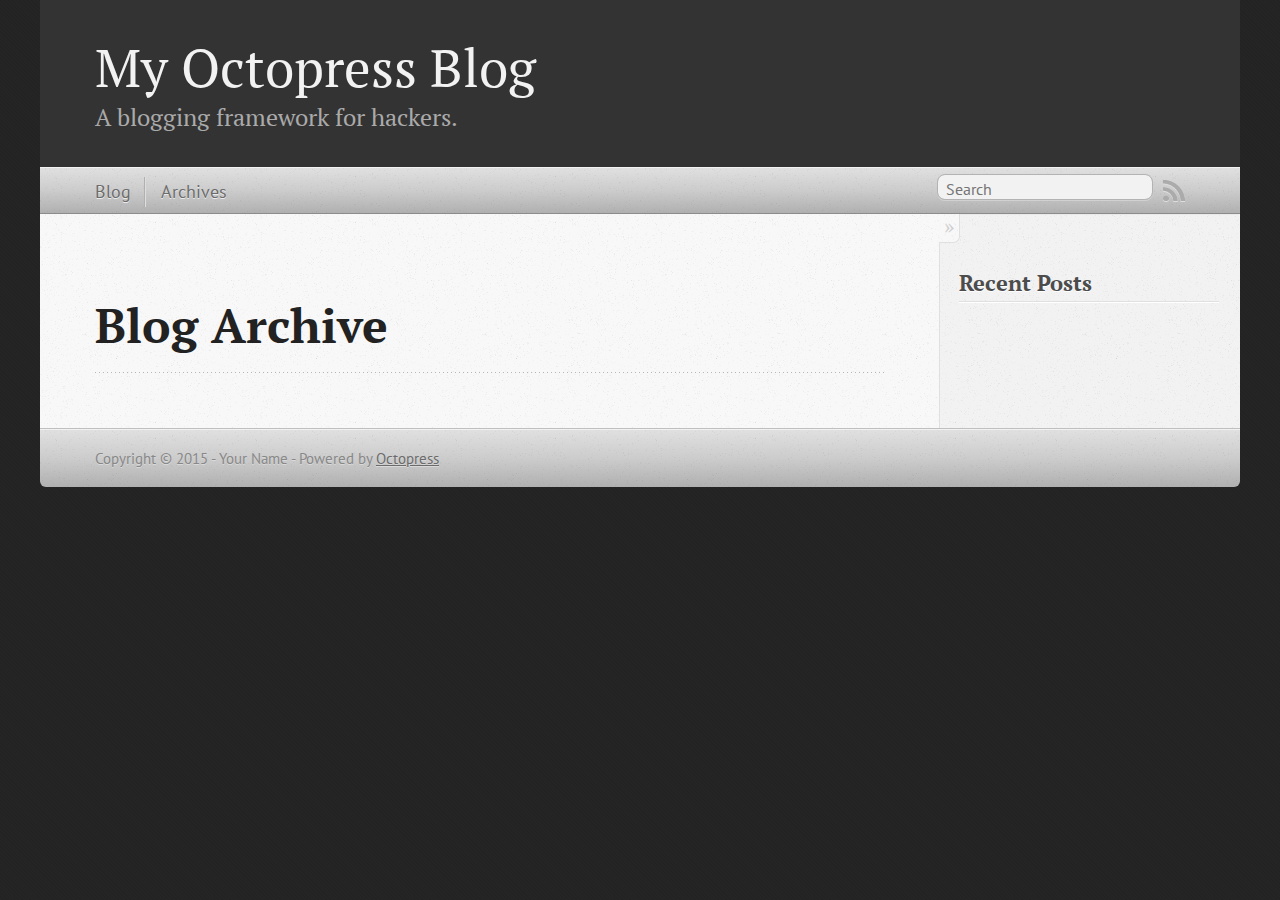
==== blog/archives/index.html @ 293bd6bf "Site updated at 2015-09-16 17:56:59 UTC" ====
<!DOCTYPE html>
<!--[if IEMobile 7 ]><html class="no-js iem7"><![endif]-->
<!--[if lt IE 9]><html class="no-js lte-ie8"><![endif]-->
<!--[if (gt IE 8)|(gt IEMobile 7)|!(IEMobile)|!(IE)]><!--><html class="no-js" lang="en"><!--<![endif]-->
<head>
  <meta charset="utf-8">
  <title>Blog Archive - My Octopress Blog</title>
  <meta name="author" content="Your Name">

  
  <meta name="description" content=" Blog Archive Recent Posts ">
  

  <!-- http://t.co/dKP3o1e -->
  <meta name="HandheldFriendly" content="True">
  <meta name="MobileOptimized" content="320">
  <meta name="viewport" content="width=device-width, initial-scale=1">

  
  <link rel="canonical" href="http://wrlqwe.github.io/blog/archives/">
  <link href="/favicon.png" rel="icon">
  <link href="/stylesheets/screen.css" media="screen, projection" rel="stylesheet" type="text/css">
  <link href="/atom.xml" rel="alternate" title="My Octopress Blog" type="application/atom+xml">
  <script src="/javascripts/modernizr-2.0.js"></script>
  <script src="//ajax.googleapis.com/ajax/libs/jquery/1.9.1/jquery.min.js"></script>
  <script>!window.jQuery && document.write(unescape('%3Cscript src="/javascripts/libs/jquery.min.js"%3E%3C/script%3E'))</script>
  <script src="/javascripts/octopress.js" type="text/javascript"></script>
  <!--Fonts from Google"s Web font directory at http://google.com/webfonts -->
<link href="//fonts.googleapis.com/css?family=PT+Serif:regular,italic,bold,bolditalic" rel="stylesheet" type="text/css">
<link href="//fonts.googleapis.com/css?family=PT+Sans:regular,italic,bold,bolditalic" rel="stylesheet" type="text/css">

  

</head>

<body   >
  <header role="banner"><hgroup>
  <h1><a href="/">My Octopress Blog</a></h1>
  
    <h2>A blogging framework for hackers.</h2>
  
</hgroup>

</header>
  <nav role="navigation"><ul class="subscription" data-subscription="rss">
  <li><a href="/atom.xml" rel="subscribe-rss" title="subscribe via RSS">RSS</a></li>
  
</ul>
  
<form action="https://www.google.com/search" method="get">
  <fieldset role="search">
    <input type="hidden" name="sitesearch" value="wrlqwe.github.io">
    <input class="search" type="text" name="q" results="0" placeholder="Search"/>
  </fieldset>
</form>
  
<ul class="main-navigation">
  <li><a href="/">Blog</a></li>
  <li><a href="/blog/archives">Archives</a></li>
</ul>

</nav>
  <div id="main">
    <div id="content">
      <div>
<article role="article">
  
  <header>
    <h1 class="entry-title">Blog Archive</h1>
    
  </header>
  
  <div id="blog-archives">

</div>

  
</article>

</div>

<aside class="sidebar">
  
    <section>
  <h1>Recent Posts</h1>
  <ul id="recent_posts">
    
  </ul>
</section>





  
</aside>


    </div>
  </div>
  <footer role="contentinfo"><p>
  Copyright &copy; 2015 - Your Name -
  <span class="credit">Powered by <a href="http://octopress.org">Octopress</a></span>
</p>

</footer>
  







  <script type="text/javascript">
    (function(){
      var twitterWidgets = document.createElement('script');
      twitterWidgets.type = 'text/javascript';
      twitterWidgets.async = true;
      twitterWidgets.src = '//platform.twitter.com/widgets.js';
      document.getElementsByTagName('head')[0].appendChild(twitterWidgets);
    })();
  </script>





</body>
</html>
---- stylesheets/screen.css ----
html,body,div,span,applet,object,iframe,h1,h2,h3,h4,h5,h6,p,blockquote,pre,a,abbr,acronym,address,big,cite,code,del,dfn,em,img,ins,kbd,q,s,samp,small,strike,strong,sub,sup,tt,var,b,u,i,center,dl,dt,dd,ol,ul,li,fieldset,form,label,legend,table,caption,tbody,tfoot,thead,tr,th,td,article,aside,canvas,details,embed,figure,figcaption,footer,header,hgroup,menu,nav,output,ruby,section,summary,time,mark,audio,video{margin:0;padding:0;border:0;font:inherit;font-size:100%;vertical-align:baseline}html{line-height:1}ol,ul{list-style:none}table{border-collapse:collapse;border-spacing:0}caption,th,td{text-align:left;font-weight:normal;vertical-align:middle}q,blockquote{quotes:none}q:before,q:after,blockquote:before,blockquote:after{content:"";content:none}a img{border:none}article,aside,details,figcaption,figure,footer,header,hgroup,main,menu,nav,section,summary{display:block}a{color:#1863a1}a:visited{color:#751590}a:focus{color:#0181eb}a:hover{color:#0181eb}a:active{color:#01579f}aside.sidebar a{color:#222}aside.sidebar a:focus{color:#0181eb}aside.sidebar a:hover{color:#0181eb}aside.sidebar a:active{color:#01579f}a{-moz-transition:color 0.3s;-o-transition:color 0.3s;-webkit-transition:color 0.3s;transition:color 0.3s}html{background:#252525 url('/images/line-tile.png?1442425853') top left}body>div{background:#f2f2f2 url('/images/noise.png?1442425853') top left;border-bottom:1px solid #bfbfbf}body>div>div{background:#f8f8f8 url('/images/noise.png?1442425853') top left;border-right:1px solid #e0e0e0}.heading,body>header h1,h1,h2,h3,h4,h5,h6{font-family:"PT Serif","Georgia","Helvetica Neue",Arial,sans-serif}.sans,body>header h2,article header p.meta,article>footer,#content .blog-index footer,html .gist .gist-file .gist-meta,#blog-archives a.category,#blog-archives time,aside.sidebar section,body>footer{font-family:"PT Sans","Helvetica Neue",Arial,sans-serif}.serif,body,#content .blog-index a[rel=full-article]{font-family:"PT Serif",Georgia,Times,"Times New Roman",serif}.mono,pre,code,tt,p code,li code{font-family:Menlo,Monaco,"Andale Mono","lucida console","Courier New",monospace}body>header h1{font-size:2.2em;font-family:"PT Serif","Georgia","Helvetica Neue",Arial,sans-serif;font-weight:normal;line-height:1.2em;margin-bottom:0.6667em}body>header h2{font-family:"PT Serif","Georgia","Helvetica Neue",Arial,sans-serif}body{line-height:1.5em;color:#222}h1{font-size:2.2em;line-height:1.2em}@media only screen and (min-width: 992px){body{font-size:1.15em}h1{font-size:2.6em;line-height:1.2em}}h1,h2,h3,h4,h5,h6{text-rendering:optimizelegibility;margin-bottom:1em;font-weight:bold}h2,section h1{font-size:1.5em}h3,section h2,section section h1{font-size:1.3em}h4,section h3,section section h2,section section section h1{font-size:1em}h5,section h4,section section h3{font-size:.9em}h6,section h5,section section h4,section section section h3{font-size:.8em}p,article blockquote,ul,ol{margin-bottom:1.5em}ul{list-style-type:disc}ul ul{list-style-type:circle;margin-bottom:0px}ul ul ul{list-style-type:square;margin-bottom:0px}ol{list-style-type:decimal}ol ol{list-style-type:lower-alpha;margin-bottom:0px}ol ol ol{list-style-type:lower-roman;margin-bottom:0px}ul,ul ul,ul ol,ol,ol ul,ol ol{margin-left:1.3em}ul ul,ul ol,ol ul,ol ol{margin-bottom:0em}strong{font-weight:bold}em{font-style:italic}sup,sub{font-size:0.75em;position:relative;display:inline-block;padding:0 .2em;line-height:.8em}sup{top:-.5em}sub{bottom:-.5em}a[rev='footnote']{font-size:.75em;padding:0 .3em;line-height:1}q{font-style:italic}q:before{content:"\201C"}q:after{content:"\201D"}em,dfn{font-style:italic}strong,dfn{font-weight:bold}del,s{text-decoration:line-through}abbr,acronym{border-bottom:1px dotted;cursor:help}hr{margin-bottom:0.2em}small{font-size:.8em}big{font-size:1.2em}article blockquote{font-style:italic;position:relative;font-size:1.2em;line-height:1.5em;padding-left:1em;border-left:4px solid rgba(170,170,170,0.5)}article blockquote cite{font-style:italic}article blockquote cite a{color:#aaa !important;word-wrap:break-word}article blockquote cite:before{content:'\2014';padding-right:.3em;padding-left:.3em;color:#aaa}@media only screen and (min-width: 992px){article blockquote{padding-left:1.5em;border-left-width:4px}}.pullquote-right:before,.pullquote-left:before{padding:0;border:none;content:attr(data-pullquote);float:right;width:45%;margin:.5em 0 1em 1.5em;position:relative;top:7px;font-size:1.4em;line-height:1.45em}.pullquote-left:before{float:left;margin:.5em 1.5em 1em 0}.force-wrap,article a,aside.sidebar a{white-space:-moz-pre-wrap;white-space:-pre-wrap;white-space:-o-pre-wrap;white-space:pre-wrap;word-wrap:break-word}.group,body>header,body>nav,body>footer,body #content>article,body #content>div>article,body #content>div>section,body div.pagination,aside.sidebar,#main,#content,.sidebar{*zoom:1}.group:after,body>header:after,body>nav:after,body>footer:after,body #content>article:after,body #content>div>article:after,body #content>div>section:after,body div.pagination:after,#main:after,#content:after,.sidebar:after{content:"";display:table;clear:both}body{-webkit-text-size-adjust:none;max-width:1200px;position:relative;margin:0 auto}body>header,body>nav,body>footer,body #content>article,body #content>div>article,body #content>div>section{padding-left:18px;padding-right:18px}@media only screen and (min-width: 480px){body>header,body>nav,body>footer,body #content>article,body #content>div>article,body #content>div>section{padding-left:25px;padding-right:25px}}@media only screen and (min-width: 768px){body>header,body>nav,body>footer,body #content>article,body #content>div>article,body #content>div>section{padding-left:35px;padding-right:35px}}@media only screen and (min-width: 992px){body>header,body>nav,body>footer,body #content>article,body #content>div>article,body #content>div>section{padding-left:55px;padding-right:55px}}body div.pagination{margin-left:18px;margin-right:18px}@media only screen and (min-width: 480px){body div.pagination{margin-left:25px;margin-right:25px}}@media only screen and (min-width: 768px){body div.pagination{margin-left:35px;margin-right:35px}}@media only screen and (min-width: 992px){body div.pagination{margin-left:55px;margin-right:55px}}body>header{font-size:1em;padding-top:1.5em;padding-bottom:1.5em}#content{overflow:hidden}#content>div,#content>article{width:100%}aside.sidebar{float:none;padding:0 18px 1px;background-color:#f7f7f7;border-top:1px solid #e0e0e0}.flex-content,article img,article video,article .flash-video,aside.sidebar img{max-width:100%;height:auto}.basic-alignment.left,article img.left,article video.left,article .left.flash-video,aside.sidebar img.left{float:left;margin-right:1.5em}.basic-alignment.right,article img.right,article video.right,article .right.flash-video,aside.sidebar img.right{float:right;margin-left:1.5em}.basic-alignment.center,article img.center,article video.center,article .center.flash-video,aside.sidebar img.center{display:block;margin:0 auto 1.5em}.basic-alignment.left,article img.left,article video.left,article .left.flash-video,aside.sidebar img.left,.basic-alignment.right,article img.right,article video.right,article .right.flash-video,aside.sidebar img.right{margin-bottom:.8em}.toggle-sidebar,.no-sidebar .toggle-sidebar{display:none}@media only screen and (min-width: 750px){body.sidebar-footer aside.sidebar{float:none;width:auto;clear:left;margin:0;padding:0 35px 1px;background-color:#f7f7f7;border-top:1px solid #eaeaea}body.sidebar-footer aside.sidebar section.odd,body.sidebar-footer aside.sidebar section.even{float:left;width:48%}body.sidebar-footer aside.sidebar section.odd{margin-left:0}body.sidebar-footer aside.sidebar section.even{margin-left:4%}body.sidebar-footer aside.sidebar.thirds section{width:30%;margin-left:5%}body.sidebar-footer aside.sidebar.thirds section.first{margin-left:0;clear:both}}body.sidebar-footer #content{margin-right:0px}body.sidebar-footer .toggle-sidebar{display:none}@media only screen and (min-width: 550px){body>header{font-size:1em}}@media only screen and (min-width: 750px){aside.sidebar{float:none;width:auto;clear:left;margin:0;padding:0 35px 1px;background-color:#f7f7f7;border-top:1px solid #eaeaea}aside.sidebar section.odd,aside.sidebar section.even{float:left;width:48%}aside.sidebar section.odd{margin-left:0}aside.sidebar section.even{margin-left:4%}aside.sidebar.thirds section{width:30%;margin-left:5%}aside.sidebar.thirds section.first{margin-left:0;clear:both}}@media only screen and (min-width: 768px){body{-webkit-text-size-adjust:auto}body>header{font-size:1.2em}#main{padding:0;margin:0 auto}#content{overflow:visible;margin-right:240px;position:relative}.no-sidebar #content{margin-right:0;border-right:0}.collapse-sidebar #content{margin-right:20px}#content>div,#content>article{padding-top:17.5px;padding-bottom:17.5px;float:left}aside.sidebar{width:210px;padding:0 15px 15px;background:none;clear:none;float:left;margin:0 -100% 0 0}aside.sidebar section{width:auto;margin-left:0}aside.sidebar section.odd,aside.sidebar section.even{float:none;width:auto;margin-left:0}.collapse-sidebar aside.sidebar{float:none;width:auto;clear:left;margin:0;padding:0 35px 1px;background-color:#f7f7f7;border-top:1px solid #eaeaea}.collapse-sidebar aside.sidebar section.odd,.collapse-sidebar aside.sidebar section.even{float:left;width:48%}.collapse-sidebar aside.sidebar section.odd{margin-left:0}.collapse-sidebar aside.sidebar section.even{margin-left:4%}.collapse-sidebar aside.sidebar.thirds section{width:30%;margin-left:5%}.collapse-sidebar aside.sidebar.thirds section.first{margin-left:0;clear:both}}@media only screen and (min-width: 992px){body>header{font-size:1.3em}#content{margin-right:300px}#content>div,#content>article{padding-top:27.5px;padding-bottom:27.5px}aside.sidebar{width:260px;padding:1.2em 20px 20px}.collapse-sidebar aside.sidebar{padding-left:55px;padding-right:55px}}@media only screen and (min-width: 768px){ul,ol{margin-left:0}}body>header{background:#333}body>header h1{display:inline-block;margin:0}body>header h1 a,body>header h1 a:visited,body>header h1 a:hover{color:#f2f2f2;text-decoration:none}body>header h2{margin:.2em 0 0;font-size:1em;color:#aaa;font-weight:normal}body>nav{position:relative;background-color:#ccc;background:url('/images/noise.png?1442425853'),url('[data-uri]');background:url('/images/noise.png?1442425853'),-webkit-gradient(linear, 50% 0%, 50% 100%, color-stop(0%, #e0e0e0),color-stop(50%, #cccccc),color-stop(100%, #b0b0b0));background:url('/images/noise.png?1442425853'),-moz-linear-gradient(#e0e0e0,#cccccc,#b0b0b0);background:url('/images/noise.png?1442425853'),-webkit-linear-gradient(#e0e0e0,#cccccc,#b0b0b0);background:url('/images/noise.png?1442425853'),linear-gradient(#e0e0e0,#cccccc,#b0b0b0);border-top:1px solid #f2f2f2;border-bottom:1px solid #8c8c8c;padding-top:.35em;padding-bottom:.35em}body>nav form{-moz-background-clip:padding;-o-background-clip:padding-box;-webkit-background-clip:padding;background-clip:padding-box;margin:0;padding:0}body>nav form .search{padding:.3em .5em 0;font-size:.85em;font-family:"PT Sans","Helvetica Neue",Arial,sans-serif;line-height:1.1em;width:95%;-moz-border-radius:0.5em;-webkit-border-radius:0.5em;border-radius:0.5em;-moz-background-clip:padding;-o-background-clip:padding-box;-webkit-background-clip:padding;background-clip:padding-box;-moz-box-shadow:#d1d1d1 0 1px;-webkit-box-shadow:#d1d1d1 0 1px;box-shadow:#d1d1d1 0 1px;background-color:#f2f2f2;border:1px solid #b3b3b3;color:#888}body>nav form .search:focus{color:#444;border-color:#80b1df;-moz-box-shadow:#80b1df 0 0 4px,#80b1df 0 0 3px inset;-webkit-box-shadow:#80b1df 0 0 4px,#80b1df 0 0 3px inset;box-shadow:#80b1df 0 0 4px,#80b1df 0 0 3px inset;background-color:#fff;outline:none}body>nav fieldset[role=search]{float:right;width:48%}body>nav fieldset.mobile-nav{float:left;width:48%}body>nav fieldset.mobile-nav select{width:100%;font-size:.8em;border:1px solid #888}body>nav ul{display:none}@media only screen and (min-width: 550px){body>nav{font-size:.9em}body>nav ul{margin:0;padding:0;border:0;overflow:hidden;*zoom:1;float:left;display:block;padding-top:.15em}body>nav ul li{list-style-image:none;list-style-type:none;margin-left:0;white-space:nowrap;float:left;padding-left:0;padding-right:0}body>nav ul li:first-child{padding-left:0}body>nav ul li:last-child{padding-right:0}body>nav ul li.last{padding-right:0}body>nav ul.subscription{margin-left:.8em;float:right}body>nav ul.subscription li:last-child a{padding-right:0}body>nav ul li{margin:0}body>nav a{color:#6b6b6b;font-family:"PT Sans","Helvetica Neue",Arial,sans-serif;text-shadow:#ebebeb 0 1px;float:left;text-decoration:none;font-size:1.1em;padding:.1em 0;line-height:1.5em}body>nav a:visited{color:#6b6b6b}body>nav a:hover{color:#2b2b2b}body>nav li+li{border-left:1px solid #b0b0b0;margin-left:.8em}body>nav li+li a{padding-left:.8em;border-left:1px solid #dedede}body>nav form{float:right;text-align:left;padding-left:.8em;width:175px}body>nav form .search{width:93%;font-size:.95em;line-height:1.2em}body>nav ul[data-subscription$=email]+form{width:97px}body>nav ul[data-subscription$=email]+form .search{width:91%}body>nav fieldset.mobile-nav{display:none}body>nav fieldset[role=search]{width:99%}}@media only screen and (min-width: 992px){body>nav form{width:215px}body>nav ul[data-subscription$=email]+form{width:147px}}.no-placeholder body>nav .search{background:#f2f2f2 url('/images/search.png?1442425853') 0.3em 0.25em no-repeat;text-indent:1.3em}@media only screen and (min-width: 550px){.maskImage body>nav ul[data-subscription$=email]+form{width:123px}}@media only screen and (min-width: 992px){.maskImage body>nav ul[data-subscription$=email]+form{width:173px}}.maskImage ul.subscription{position:relative;top:.2em}.maskImage ul.subscription li,.maskImage ul.subscription a{border:0;padding:0}.maskImage a[rel=subscribe-rss]{position:relative;top:0px;text-indent:-999999em;background-color:#dedede;border:0;padding:0}.maskImage a[rel=subscribe-rss],.maskImage a[rel=subscribe-rss]:after{-webkit-mask-image:url('/images/rss.png?1442425853');-moz-mask-image:url('/images/rss.png?1442425853');-ms-mask-image:url('/images/rss.png?1442425853');-o-mask-image:url('/images/rss.png?1442425853');mask-image:url('/images/rss.png?1442425853');-webkit-mask-repeat:no-repeat;-moz-mask-repeat:no-repeat;-ms-mask-repeat:no-repeat;-o-mask-repeat:no-repeat;mask-repeat:no-repeat;width:22px;height:22px}.maskImage a[rel=subscribe-rss]:after{content:"";position:absolute;top:-1px;left:0;background-color:#ababab}.maskImage a[rel=subscribe-rss]:hover:after{background-color:#9e9e9e}.maskImage a[rel=subscribe-email]{position:relative;top:0px;text-indent:-999999em;background-color:#dedede;border:0;padding:0}.maskImage a[rel=subscribe-email],.maskImage a[rel=subscribe-email]:after{-webkit-mask-image:url('/images/email.png?1442425853');-moz-mask-image:url('/images/email.png?1442425853');-ms-mask-image:url('/images/email.png?1442425853');-o-mask-image:url('/images/email.png?1442425853');mask-image:url('/images/email.png?1442425853');-webkit-mask-repeat:no-repeat;-moz-mask-repeat:no-repeat;-ms-mask-repeat:no-repeat;-o-mask-repeat:no-repeat;mask-repeat:no-repeat;width:28px;height:22px}.maskImage a[rel=subscribe-email]:after{content:"";position:absolute;top:-1px;left:0;background-color:#ababab}.maskImage a[rel=subscribe-email]:hover:after{background-color:#9e9e9e}article{padding-top:1em}article header{position:relative;padding-top:2em;padding-bottom:1em;margin-bottom:1em;background:url('[data-uri]') bottom left repeat-x}article header h1{margin:0}article header h1 a{text-decoration:none}article header h1 a:hover{text-decoration:underline}article header p{font-size:.9em;color:#aaa;margin:0}article header p.meta{text-transform:uppercase;position:absolute;top:0}@media only screen and (min-width: 768px){article header{margin-bottom:1.5em;padding-bottom:1em;background:url('[data-uri]') bottom left repeat-x}}article h2{padding-top:0.8em;background:url('[data-uri]') top left repeat-x}.entry-content article h2:first-child,article header+h2{padding-top:0}article h2:first-child,article header+h2{background:none}article .feature{padding-top:.5em;margin-bottom:1em;padding-bottom:1em;background:url('[data-uri]') bottom left repeat-x;font-size:2.0em;font-style:italic;line-height:1.3em}article img,article video,article .flash-video{-moz-border-radius:0.3em;-webkit-border-radius:0.3em;border-radius:0.3em;-moz-box-shadow:rgba(0,0,0,0.15) 0 1px 4px;-webkit-box-shadow:rgba(0,0,0,0.15) 0 1px 4px;box-shadow:rgba(0,0,0,0.15) 0 1px 4px;-moz-box-sizing:border-box;-webkit-box-sizing:border-box;box-sizing:border-box;border:#fff 0.5em solid}article video,article .flash-video{margin:0 auto 1.5em}article video{display:block;width:100%}article .flash-video>div{position:relative;display:block;padding-bottom:56.25%;padding-top:1px;height:0;overflow:hidden}article .flash-video>div iframe,article .flash-video>div object,article .flash-video>div embed{position:absolute;top:0;left:0;width:100%;height:100%}article>footer{padding-bottom:2.5em;margin-top:2em}article>footer p.meta{margin-bottom:.8em;font-size:.85em;clear:both;overflow:hidden}.blog-index article+article{background:url('[data-uri]') top left repeat-x}#content .blog-index{padding-top:0;padding-bottom:0}#content .blog-index article{padding-top:2em}#content .blog-index article header{background:none;padding-bottom:0}#content .blog-index article h1{font-size:2.2em}#content .blog-index article h1 a{color:inherit}#content .blog-index article h1 a:hover{color:#0181eb}#content .blog-index a[rel=full-article]{background:#ebebeb;display:inline-block;padding:.4em .8em;margin-right:.5em;text-decoration:none;color:#666;-moz-transition:background-color 0.5s;-o-transition:background-color 0.5s;-webkit-transition:background-color 0.5s;transition:background-color 0.5s}#content .blog-index a[rel=full-article]:hover{background:#0181eb;text-shadow:none;color:#f8f8f8}#content .blog-index footer{margin-top:1em}.separator,article>footer .byline+time:before,article>footer time+time:before,article>footer .comments:before,article>footer .byline ~ .categories:before{content:"\2022 ";padding:0 .4em 0 .2em;display:inline-block}#content div.pagination{text-align:center;font-size:.95em;position:relative;background:url('[data-uri]') top left repeat-x;padding-top:1.5em;padding-bottom:1.5em}#content div.pagination a{text-decoration:none;color:#aaa}#content div.pagination a.prev{position:absolute;left:0}#content div.pagination a.next{position:absolute;right:0}#content div.pagination a:hover{color:#0181eb}#content div.pagination a[href*=archive]:before,#content div.pagination a[href*=archive]:after{content:'\2014';padding:0 .3em}p.meta+.sharing{padding-top:1em;padding-left:0;background:url('[data-uri]') top left repeat-x}#fb-root{display:none}.highlight,html .gist .gist-file .gist-syntax .gist-highlight{border:1px solid #05232b !important}.highlight table td.code,html .gist .gist-file .gist-syntax .gist-highlight table td.code{width:100%}.highlight .line-numbers,html .gist .gist-file .gist-syntax .highlight .line_numbers{text-align:right;font-size:13px;line-height:1.45em;background:#073642 url('/images/noise.png?1442425853') top left !important;border-right:1px solid #00232c !important;-moz-box-shadow:#083e4b -1px 0 inset;-webkit-box-shadow:#083e4b -1px 0 inset;box-shadow:#083e4b -1px 0 inset;text-shadow:#021014 0 -1px;padding:.8em !important;-moz-border-radius:0;-webkit-border-radius:0;border-radius:0}.highlight .line-numbers span,html .gist .gist-file .gist-syntax .highlight .line_numbers span{color:#586e75 !important}figure.code,.gist-file,pre{-moz-box-shadow:rgba(0,0,0,0.06) 0 0 10px;-webkit-box-shadow:rgba(0,0,0,0.06) 0 0 10px;box-shadow:rgba(0,0,0,0.06) 0 0 10px}figure.code .highlight pre,.gist-file .highlight pre,pre .highlight pre{-moz-box-shadow:none;-webkit-box-shadow:none;box-shadow:none}.gist .highlight *::-moz-selection,figure.code .highlight *::-moz-selection{background:#386774;color:inherit;text-shadow:#002b36 0 1px}.gist .highlight *::-webkit-selection,figure.code .highlight *::-webkit-selection{background:#386774;color:inherit;text-shadow:#002b36 0 1px}.gist .highlight *::selection,figure.code .highlight *::selection{background:#386774;color:inherit;text-shadow:#002b36 0 1px}html .gist .gist-file{margin-bottom:1.8em;position:relative;border:none;padding-top:26px !important}html .gist .gist-file .highlight{margin-bottom:0}html .gist .gist-file .gist-syntax{border-bottom:0 !important;background:none !important}html .gist .gist-file .gist-syntax .gist-highlight{background:#002b36 !important}html .gist .gist-file .gist-syntax .highlight pre{padding:0}html .gist .gist-file .gist-meta{padding:.6em 0.8em;border:1px solid #083e4b !important;color:#586e75;font-size:.7em !important;background:#073642 url('/images/noise.png?1442425853') top left;line-height:1.5em}html .gist .gist-file .gist-meta a{color:#76888b !important;text-decoration:none}html .gist .gist-file .gist-meta a:hover,html .gist .gist-file .gist-meta a:focus{text-decoration:underline}html .gist .gist-file .gist-meta a:hover{color:#93a1a1 !important}html .gist .gist-file .gist-meta a[href*='#file']{position:absolute;top:0;left:0;right:-10px;color:#474747 !important}html .gist .gist-file .gist-meta a[href*='#file']:hover{color:#1863a1 !important}html .gist .gist-file .gist-meta a[href*=raw]{top:.4em}pre{background:#002b36 url('/images/noise.png?1442425853') top left;-moz-border-radius:0.4em;-webkit-border-radius:0.4em;border-radius:0.4em;border:1px solid #05232b;line-height:1.45em;font-size:13px;margin-bottom:2.1em;padding:.8em 1em;color:#93a1a1;overflow:auto}h3.filename+pre{-moz-border-radius-topleft:0px;-webkit-border-top-left-radius:0px;border-top-left-radius:0px;-moz-border-radius-topright:0px;-webkit-border-top-right-radius:0px;border-top-right-radius:0px}p code,li code{display:inline-block;white-space:no-wrap;background:#fff;font-size:.8em;line-height:1.5em;color:#555;border:1px solid #ddd;-moz-border-radius:0.4em;-webkit-border-radius:0.4em;border-radius:0.4em;padding:0 .3em;margin:-1px 0}p pre code,li pre code{font-size:1em !important;background:none;border:none}.pre-code,html .gist .gist-file .gist-syntax .highlight pre,.highlight code{font-family:Menlo,Monaco,"Andale Mono","lucida console","Courier New",monospace !important;overflow:scroll;overflow-y:hidden;display:block;padding:.8em;overflow-x:auto;line-height:1.45em;background:#002b36 url('/images/noise.png?1442425853') top left !important;color:#93a1a1 !important}.pre-code span,html .gist .gist-file .gist-syntax .highlight pre span,.highlight code span{color:#93a1a1 !important}.pre-code span,html .gist .gist-file .gist-syntax .highlight pre span,.highlight code span{font-style:normal !important;font-weight:normal !important}.pre-code .c,html .gist .gist-file .gist-syntax .highlight pre .c,.highlight code .c{color:#586e75 !important;font-style:italic !important}.pre-code .cm,html .gist .gist-file .gist-syntax .highlight pre .cm,.highlight code .cm{color:#586e75 !important;font-style:italic !important}.pre-code .cp,html .gist .gist-file .gist-syntax .highlight pre .cp,.highlight code .cp{color:#586e75 !important;font-style:italic !important}.pre-code .c1,html .gist .gist-file .gist-syntax .highlight pre .c1,.highlight code .c1{color:#586e75 !important;font-style:italic !important}.pre-code .cs,html .gist .gist-file .gist-syntax .highlight pre .cs,.highlight code .cs{color:#586e75 !important;font-weight:bold !important;font-style:italic !important}.pre-code .err,html .gist .gist-file .gist-syntax .highlight pre .err,.highlight code .err{color:#dc322f !important;background:none !important}.pre-code .k,html .gist .gist-file .gist-syntax .highlight pre .k,.highlight code .k{color:#cb4b16 !important}.pre-code .o,html .gist .gist-file .gist-syntax .highlight pre .o,.highlight code .o{color:#93a1a1 !important;font-weight:bold !important}.pre-code .p,html .gist .gist-file .gist-syntax .highlight pre .p,.highlight code .p{color:#93a1a1 !important}.pre-code .ow,html .gist .gist-file .gist-syntax .highlight pre .ow,.highlight code .ow{color:#2aa198 !important;font-weight:bold !important}.pre-code .gd,html .gist .gist-file .gist-syntax .highlight pre .gd,.highlight code .gd{color:#93a1a1 !important;background-color:#372d34 !important;display:inline-block}.pre-code .gd .x,html .gist .gist-file .gist-syntax .highlight pre .gd .x,.highlight code .gd .x{color:#93a1a1 !important;background-color:#4d2d34 !important;display:inline-block}.pre-code .ge,html .gist .gist-file .gist-syntax .highlight pre .ge,.highlight code .ge{color:#93a1a1 !important;font-style:italic !important}.pre-code .gh,html .gist .gist-file .gist-syntax .highlight pre .gh,.highlight code .gh{color:#586e75 !important}.pre-code .gi,html .gist .gist-file .gist-syntax .highlight pre .gi,.highlight code .gi{color:#93a1a1 !important;background-color:#1b412b !important;display:inline-block}.pre-code .gi .x,html .gist .gist-file .gist-syntax .highlight pre .gi .x,.highlight code .gi .x{color:#93a1a1 !important;background-color:#355720 !important;display:inline-block}.pre-code .gs,html .gist .gist-file .gist-syntax .highlight pre .gs,.highlight code .gs{color:#93a1a1 !important;font-weight:bold !important}.pre-code .gu,html .gist .gist-file .gist-syntax .highlight pre .gu,.highlight code .gu{color:#6c71c4 !important}.pre-code .kc,html .gist .gist-file .gist-syntax .highlight pre .kc,.highlight code .kc{color:#859900 !important;font-weight:bold !important}.pre-code .kd,html .gist .gist-file .gist-syntax .highlight pre .kd,.highlight code .kd{color:#268bd2 !important}.pre-code .kp,html .gist .gist-file .gist-syntax .highlight pre .kp,.highlight code .kp{color:#cb4b16 !important;font-weight:bold !important}.pre-code .kr,html .gist .gist-file .gist-syntax .highlight pre .kr,.highlight code .kr{color:#d33682 !important;font-weight:bold !important}.pre-code .kt,html .gist .gist-file .gist-syntax .highlight pre .kt,.highlight code .kt{color:#2aa198 !important}.pre-code .n,html .gist .gist-file .gist-syntax .highlight pre .n,.highlight code .n{color:#268bd2 !important}.pre-code .na,html .gist .gist-file .gist-syntax .highlight pre .na,.highlight code .na{color:#268bd2 !important}.pre-code .nb,html .gist .gist-file .gist-syntax .highlight pre .nb,.highlight code .nb{color:#859900 !important}.pre-code .nc,html .gist .gist-file .gist-syntax .highlight pre .nc,.highlight code .nc{color:#d33682 !important}.pre-code .no,html .gist .gist-file .gist-syntax .highlight pre .no,.highlight code .no{color:#b58900 !important}.pre-code .nl,html .gist .gist-file .gist-syntax .highlight pre .nl,.highlight code .nl{color:#859900 !important}.pre-code .ne,html .gist .gist-file .gist-syntax .highlight pre .ne,.highlight code .ne{color:#268bd2 !important;font-weight:bold !important}.pre-code .nf,html .gist .gist-file .gist-syntax .highlight pre .nf,.highlight code .nf{color:#268bd2 !important;font-weight:bold !important}.pre-code .nn,html .gist .gist-file .gist-syntax .highlight pre .nn,.highlight code .nn{color:#b58900 !important}.pre-code .nt,html .gist .gist-file .gist-syntax .highlight pre .nt,.highlight code .nt{color:#268bd2 !important;font-weight:bold !important}.pre-code .nx,html .gist .gist-file .gist-syntax .highlight pre .nx,.highlight code .nx{color:#b58900 !important}.pre-code .vg,html .gist .gist-file .gist-syntax .highlight pre .vg,.highlight code .vg{color:#268bd2 !important}.pre-code .vi,html .gist .gist-file .gist-syntax .highlight pre .vi,.highlight code .vi{color:#268bd2 !important}.pre-code .nv,html .gist .gist-file .gist-syntax .highlight pre .nv,.highlight code .nv{color:#268bd2 !important}.pre-code .mf,html .gist .gist-file .gist-syntax .highlight pre .mf,.highlight code .mf{color:#2aa198 !important}.pre-code .m,html .gist .gist-file .gist-syntax .highlight pre .m,.highlight code .m{color:#2aa198 !important}.pre-code .mh,html .gist .gist-file .gist-syntax .highlight pre .mh,.highlight code .mh{color:#2aa198 !important}.pre-code .mi,html .gist .gist-file .gist-syntax .highlight pre .mi,.highlight code .mi{color:#2aa198 !important}.pre-code .s,html .gist .gist-file .gist-syntax .highlight pre .s,.highlight code .s{color:#2aa198 !important}.pre-code .sd,html .gist .gist-file .gist-syntax .highlight pre .sd,.highlight code .sd{color:#2aa198 !important}.pre-code .s2,html .gist .gist-file .gist-syntax .highlight pre .s2,.highlight code .s2{color:#2aa198 !important}.pre-code .se,html .gist .gist-file .gist-syntax .highlight pre .se,.highlight code .se{color:#dc322f !important}.pre-code .si,html .gist .gist-file .gist-syntax .highlight pre .si,.highlight code .si{color:#268bd2 !important}.pre-code .sr,html .gist .gist-file .gist-syntax .highlight pre .sr,.highlight code .sr{color:#2aa198 !important}.pre-code .s1,html .gist .gist-file .gist-syntax .highlight pre .s1,.highlight code .s1{color:#2aa198 !important}.pre-code div .gd,html .gist .gist-file .gist-syntax .highlight pre div .gd,.highlight code div .gd,.pre-code div .gd .x,html .gist .gist-file .gist-syntax .highlight pre div .gd .x,.highlight code div .gd .x,.pre-code div .gi,html .gist .gist-file .gist-syntax .highlight pre div .gi,.highlight code div .gi,.pre-code div .gi .x,html .gist .gist-file .gist-syntax .highlight pre div .gi .x,.highlight code div .gi .x{display:inline-block;width:100%}.highlight,.gist-highlight{margin-bottom:1.8em;background:#002b36;overflow-y:hidden;overflow-x:auto}.highlight pre,.gist-highlight pre{background:none;-moz-border-radius:0px;-webkit-border-radius:0px;border-radius:0px;border:none;padding:0;margin-bottom:0}pre::-webkit-scrollbar,.highlight::-webkit-scrollbar,.gist-highlight::-webkit-scrollbar{height:.5em;background:rgba(255,255,255,0.15)}pre::-webkit-scrollbar-thumb:horizontal,.highlight::-webkit-scrollbar-thumb:horizontal,.gist-highlight::-webkit-scrollbar-thumb:horizontal{background:rgba(255,255,255,0.2);-webkit-border-radius:4px;border-radius:4px}.highlight code{background:#000}figure.code{background:none;padding:0;border:0;margin-bottom:1.5em}figure.code pre{margin-bottom:0}figure.code figcaption{position:relative}figure.code .highlight{margin-bottom:0}.code-title,html .gist .gist-file .gist-meta a[href*='#file'],h3.filename,figure.code figcaption{text-align:center;font-size:13px;line-height:2em;text-shadow:#cbcccc 0 1px 0;color:#474747;font-weight:normal;margin-bottom:0;-moz-border-radius-topleft:5px;-webkit-border-top-left-radius:5px;border-top-left-radius:5px;-moz-border-radius-topright:5px;-webkit-border-top-right-radius:5px;border-top-right-radius:5px;font-family:"Helvetica Neue", Arial, "Lucida Grande", "Lucida Sans Unicode", Lucida, sans-serif;background:#aaa url('/images/code_bg.png?1442425853') top repeat-x;border:1px solid #565656;border-top-color:#cbcbcb;border-left-color:#a5a5a5;border-right-color:#a5a5a5;border-bottom:0}.download-source,html .gist .gist-file .gist-meta a[href*=raw],figure.code figcaption a{position:absolute;right:.8em;text-decoration:none;color:#666 !important;z-index:1;font-size:13px;text-shadow:#cbcccc 0 1px 0;padding-left:3em}.download-source:hover,html .gist .gist-file .gist-meta a[href*=raw]:hover,figure.code figcaption a:hover,.download-source:focus,html .gist .gist-file .gist-meta a[href*=raw]:focus,figure.code figcaption a:focus{text-decoration:underline}#archive #content>div,#archive #content>div>article{padding-top:0}#blog-archives{color:#aaa}#blog-archives article{padding:1em 0 1em;position:relative;background:url('[data-uri]') bottom left repeat-x}#blog-archives article:last-child{background:none}#blog-archives article footer{padding:0;margin:0}#blog-archives h1{color:#222;margin-bottom:.3em}#blog-archives h2{display:none}#blog-archives h1{font-size:1.5em}#blog-archives h1 a{text-decoration:none;color:inherit;font-weight:normal;display:inline-block}#blog-archives h1 a:hover,#blog-archives h1 a:focus{text-decoration:underline}#blog-archives h1 a:hover{color:#0181eb}#blog-archives a.category,#blog-archives time{color:#aaa}#blog-archives .entry-content{display:none}#blog-archives time{font-size:.9em;line-height:1.2em}#blog-archives time .month,#blog-archives time .day{display:inline-block}#blog-archives time .month{text-transform:uppercase}#blog-archives p{margin-bottom:1em}#blog-archives a,#blog-archives .entry-content a{color:inherit}#blog-archives a:hover,#blog-archives .entry-content a:hover{color:#0181eb}#blog-archives a:hover{color:#0181eb}@media only screen and (min-width: 550px){#blog-archives article{margin-left:5em}#blog-archives h2{margin-bottom:.3em;font-weight:normal;display:inline-block;position:relative;top:-1px;float:left}#blog-archives h2:first-child{padding-top:.75em}#blog-archives time{position:absolute;text-align:right;left:0em;top:1.8em}#blog-archives .year{display:none}#blog-archives article{padding-left:4.5em;padding-bottom:.7em}#blog-archives a.category{line-height:1.1em}}#content>.category article{margin-left:0;padding-left:6.8em}#content>.category .year{display:inline}.side-shadow-border,aside.sidebar section h1,aside.sidebar li{-moz-box-shadow:#fff 0 1px;-webkit-box-shadow:#fff 0 1px;box-shadow:#fff 0 1px}aside.sidebar{overflow:hidden;color:#4c4c4c;text-shadow:#fff 0 1px}aside.sidebar section{font-size:.8em;line-height:1.4em;margin-bottom:1.5em}aside.sidebar section h1{margin:1.5em 0 0;padding-bottom:.2em;border-bottom:1px solid #e0e0e0}aside.sidebar section h1+p{padding-top:.4em}aside.sidebar img{-moz-border-radius:0.3em;-webkit-border-radius:0.3em;border-radius:0.3em;-moz-box-shadow:rgba(0,0,0,0.15) 0 1px 4px;-webkit-box-shadow:rgba(0,0,0,0.15) 0 1px 4px;box-shadow:rgba(0,0,0,0.15) 0 1px 4px;-moz-box-sizing:border-box;-webkit-box-sizing:border-box;box-sizing:border-box;border:#fff 0.3em solid}aside.sidebar ul{margin-bottom:0.5em;margin-left:0}aside.sidebar li{list-style:none;padding:.5em 0;margin:0;border-bottom:1px solid #e0e0e0}aside.sidebar li p:last-child{margin-bottom:0}aside.sidebar a{color:inherit;-moz-transition:color 0.5s;-o-transition:color 0.5s;-webkit-transition:color 0.5s;transition:color 0.5s}aside.sidebar:hover a{color:#222}aside.sidebar:hover a:hover{color:#0181eb}.aside-alt-link,#pinboard_linkroll .pin-tag{color:#7f7f7f}.aside-alt-link:hover,#pinboard_linkroll .pin-tag:hover{color:#0181eb}@media only screen and (min-width: 768px){.toggle-sidebar{outline:none;position:absolute;right:-10px;top:0;bottom:0;display:inline-block;text-decoration:none;color:#cecece;width:9px;cursor:pointer}.toggle-sidebar:hover{background:#e9e9e9;background:url('[data-uri]');background:-webkit-gradient(linear, 0% 50%, 100% 50%, color-stop(0%, rgba(224,224,224,0.5)),color-stop(100%, rgba(224,224,224,0)));background:-moz-linear-gradient(left, rgba(224,224,224,0.5),rgba(224,224,224,0));background:-webkit-linear-gradient(left, rgba(224,224,224,0.5),rgba(224,224,224,0));background:linear-gradient(to right, rgba(224,224,224,0.5),rgba(224,224,224,0))}.toggle-sidebar:after{position:absolute;right:-11px;top:0;width:20px;font-size:1.2em;line-height:1.1em;padding-bottom:.15em;-moz-border-radius-bottomright:0.3em;-webkit-border-bottom-right-radius:0.3em;border-bottom-right-radius:0.3em;text-align:center;background:#f8f8f8 url('/images/noise.png?1442425853') top left;border-bottom:1px solid #e0e0e0;border-right:1px solid #e0e0e0;content:"\00BB";text-indent:-1px}.collapse-sidebar .toggle-sidebar{text-indent:0px;right:-20px;width:19px}.collapse-sidebar .toggle-sidebar:hover{background:#e9e9e9}.collapse-sidebar .toggle-sidebar:after{border-left:1px solid #e0e0e0;text-shadow:#fff 0 1px;content:"\00AB";left:0px;right:0;text-align:center;text-indent:0;border:0;border-right-width:0;background:none}}.googleplus h1{-moz-box-shadow:none !important;-webkit-box-shadow:none !important;-o-box-shadow:none !important;box-shadow:none !important;border-bottom:0px none !important}.googleplus a{text-decoration:none;white-space:normal !important;line-height:32px}.googleplus a img{float:left;margin-right:0.5em;border:0 none}.googleplus-hidden{position:absolute;top:-1000em;left:-1000em}#pinboard_linkroll .pin-title,#pinboard_linkroll .pin-description{display:block;margin-bottom:.5em}#pinboard_linkroll .pin-tag{text-decoration:none}#pinboard_linkroll .pin-tag:hover,#pinboard_linkroll .pin-tag:focus{text-decoration:underline}#pinboard_linkroll .pin-tag:after{content:','}#pinboard_linkroll .pin-tag:last-child:after{content:''}.delicious-posts a.delicious-link{margin-bottom:.5em;display:block}.delicious-posts p{font-size:1em}body>footer{font-size:.8em;color:#888;text-shadow:#d9d9d9 0 1px;background-color:#ccc;background:url('/images/noise.png?1442425853'),url('[data-uri]');background:url('/images/noise.png?1442425853'),-webkit-gradient(linear, 50% 0%, 50% 100%, color-stop(0%, #e0e0e0),color-stop(50%, #cccccc),color-stop(100%, #b0b0b0));background:url('/images/noise.png?1442425853'),-moz-linear-gradient(#e0e0e0,#cccccc,#b0b0b0);background:url('/images/noise.png?1442425853'),-webkit-linear-gradient(#e0e0e0,#cccccc,#b0b0b0);background:url('/images/noise.png?1442425853'),linear-gradient(#e0e0e0,#cccccc,#b0b0b0);border-top:1px solid #f2f2f2;position:relative;padding-top:1em;padding-bottom:1em;margin-bottom:3em;-moz-border-radius-bottomleft:0.4em;-webkit-border-bottom-left-radius:0.4em;border-bottom-left-radius:0.4em;-moz-border-radius-bottomright:0.4em;-webkit-border-bottom-right-radius:0.4em;border-bottom-right-radius:0.4em;z-index:1}body>footer a{color:#6b6b6b}body>footer a:visited{color:#6b6b6b}body>footer a:hover{color:#484848}body>footer p:last-child{margin-bottom:0}
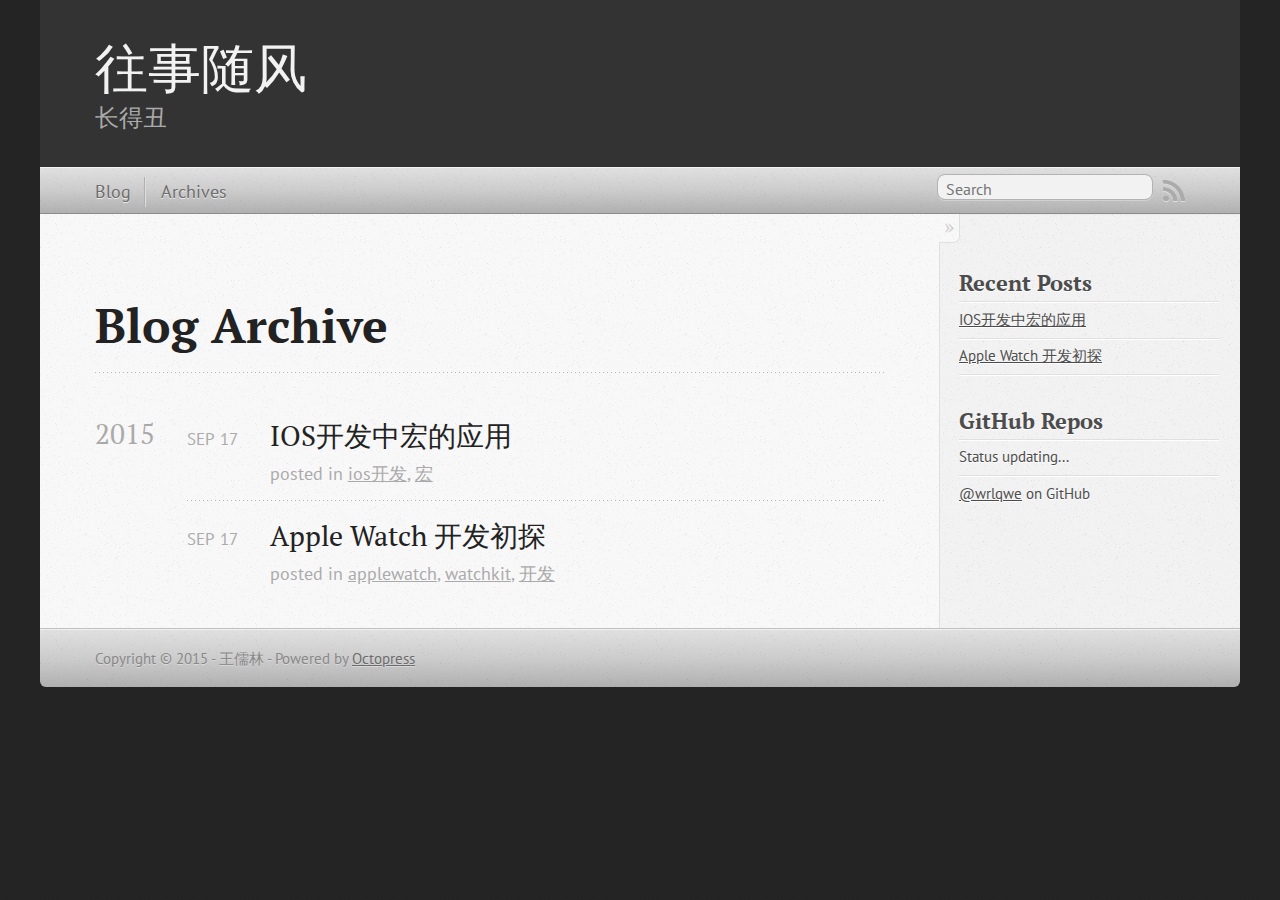
==== commit f072c7cd: "Site updated at 2015-09-16 19:23:19 UTC" ====
--- a/blog/archives/index.html
+++ b/blog/archives/index.html
@@ -5,11 +5,13 @@
 <!--[if (gt IE 8)|(gt IEMobile 7)|!(IEMobile)|!(IE)]><!--><html class="no-js" lang="en"><!--<![endif]-->
 <head>
   <meta charset="utf-8">
-  <title>Blog Archive - My Octopress Blog</title>
-  <meta name="author" content="Your Name">
-
-  
-  <meta name="description" content=" Blog Archive Recent Posts ">
+  <title>Blog Archive - 往事随风</title>
+  <meta name="author" content="王儒林">
+
+  
+  <meta name="description" content="Blog Archive 2015 IOS开发中宏的应用
+Sep 17 2015 posted in ios开发, 宏 Apple Watch 开发初探
+Sep 17 2015 posted in applewatch, watchkit, 开发 Recent Posts IOS开发中宏的应用 &hellip;">
   
 
   <!-- http://t.co/dKP3o1e -->
@@ -21,7 +23,7 @@
   <link rel="canonical" href="http://wrlqwe.github.io/blog/archives/">
   <link href="/favicon.png" rel="icon">
   <link href="/stylesheets/screen.css" media="screen, projection" rel="stylesheet" type="text/css">
-  <link href="/atom.xml" rel="alternate" title="My Octopress Blog" type="application/atom+xml">
+  <link href="/atom.xml" rel="alternate" title="往事随风" type="application/atom+xml">
   <script src="/javascripts/modernizr-2.0.js"></script>
   <script src="//ajax.googleapis.com/ajax/libs/jquery/1.9.1/jquery.min.js"></script>
   <script>!window.jQuery && document.write(unescape('%3Cscript src="/javascripts/libs/jquery.min.js"%3E%3C/script%3E'))</script>
@@ -36,9 +38,9 @@
 
 <body   >
   <header role="banner"><hgroup>
-  <h1><a href="/">My Octopress Blog</a></h1>
-  
-    <h2>A blogging framework for hackers.</h2>
+  <h1><a href="/">往事随风</a></h1>
+  
+    <h2>长得丑</h2>
   
 </hgroup>
 
@@ -73,6 +75,37 @@
   
   <div id="blog-archives">
 
+
+
+  
+  <h2>2015</h2>
+
+<article>
+  
+<h1><a href="/blog/2015/09/17/IOS%E5%BC%80%E5%8F%91%E4%B8%AD%E5%AE%8F%E7%9A%84%E5%BA%94%E7%94%A8/">IOS开发中宏的应用</a></h1>
+<time datetime="2015-09-17T03:05:39+08:00" pubdate><span class='month'>Sep</span> <span class='day'>17</span> <span class='year'>2015</span></time>
+
+<footer>
+  <span class="categories">posted in <a class='category' href='/blog/categories/ioskai-fa/'>ios开发</a>, <a class='category' href='/blog/categories/hong/'>宏</a></span>
+</footer>
+
+
+</article>
+
+
+
+<article>
+  
+<h1><a href="/blog/2015/09/17/AppleWatch%E5%BC%80%E5%8F%91%E5%88%9D%E6%8E%A2/">Apple Watch 开发初探</a></h1>
+<time datetime="2015-09-17T02:57:43+08:00" pubdate><span class='month'>Sep</span> <span class='day'>17</span> <span class='year'>2015</span></time>
+
+<footer>
+  <span class="categories">posted in <a class='category' href='/blog/categories/applewatch/'>applewatch</a>, <a class='category' href='/blog/categories/watchkit/'>watchkit</a>, <a class='category' href='/blog/categories/kai-fa/'>开发</a></span>
+</footer>
+
+
+</article>
+
 </div>
 
   
@@ -86,7 +119,44 @@
   <h1>Recent Posts</h1>
   <ul id="recent_posts">
     
+      <li class="post">
+        <a href="/blog/2015/09/17/IOS%E5%BC%80%E5%8F%91%E4%B8%AD%E5%AE%8F%E7%9A%84%E5%BA%94%E7%94%A8/">IOS开发中宏的应用</a>
+      </li>
+    
+      <li class="post">
+        <a href="/blog/2015/09/17/AppleWatch%E5%BC%80%E5%8F%91%E5%88%9D%E6%8E%A2/">Apple Watch 开发初探</a>
+      </li>
+    
   </ul>
+</section>
+
+<section>
+  <h1>GitHub Repos</h1>
+  <ul id="gh_repos">
+    <li class="loading">Status updating...</li>
+  </ul>
+  
+  <a href="https://github.com/wrlqwe">@wrlqwe</a> on GitHub
+  
+  <script type="text/javascript">
+    $(document).ready(function(){
+        if (!window.jXHR){
+            var jxhr = document.createElement('script');
+            jxhr.type = 'text/javascript';
+            jxhr.src = '/javascripts/libs/jXHR.js';
+            var s = document.getElementsByTagName('script')[0];
+            s.parentNode.insertBefore(jxhr, s);
+        }
+
+        github.showRepos({
+            user: 'wrlqwe',
+            count: 0,
+            skip_forks: true,
+            target: '#gh_repos'
+        });
+    });
+  </script>
+  <script src="/javascripts/github.js" type="text/javascript"> </script>
 </section>
 
 
@@ -100,7 +170,7 @@
     </div>
   </div>
   <footer role="contentinfo"><p>
-  Copyright &copy; 2015 - Your Name -
+  Copyright &copy; 2015 - 王儒林 -
   <span class="credit">Powered by <a href="http://octopress.org">Octopress</a></span>
 </p>
 
@@ -109,19 +179,18 @@
 
 
 
-
-
-
-
-  <script type="text/javascript">
-    (function(){
-      var twitterWidgets = document.createElement('script');
-      twitterWidgets.type = 'text/javascript';
-      twitterWidgets.async = true;
-      twitterWidgets.src = '//platform.twitter.com/widgets.js';
-      document.getElementsByTagName('head')[0].appendChild(twitterWidgets);
-    })();
-  </script>
+<div id="fb-root"></div>
+<script>(function(d, s, id) {
+  var js, fjs = d.getElementsByTagName(s)[0];
+  if (d.getElementById(id)) {return;}
+  js = d.createElement(s); js.id = id; js.async = true;
+  js.src = "//connect.facebook.net/en_US/all.js#appId=212934732101925&xfbml=1";
+  fjs.parentNode.insertBefore(js, fjs);
+}(document, 'script', 'facebook-jssdk'));</script>
+
+
+
+
 
 
 
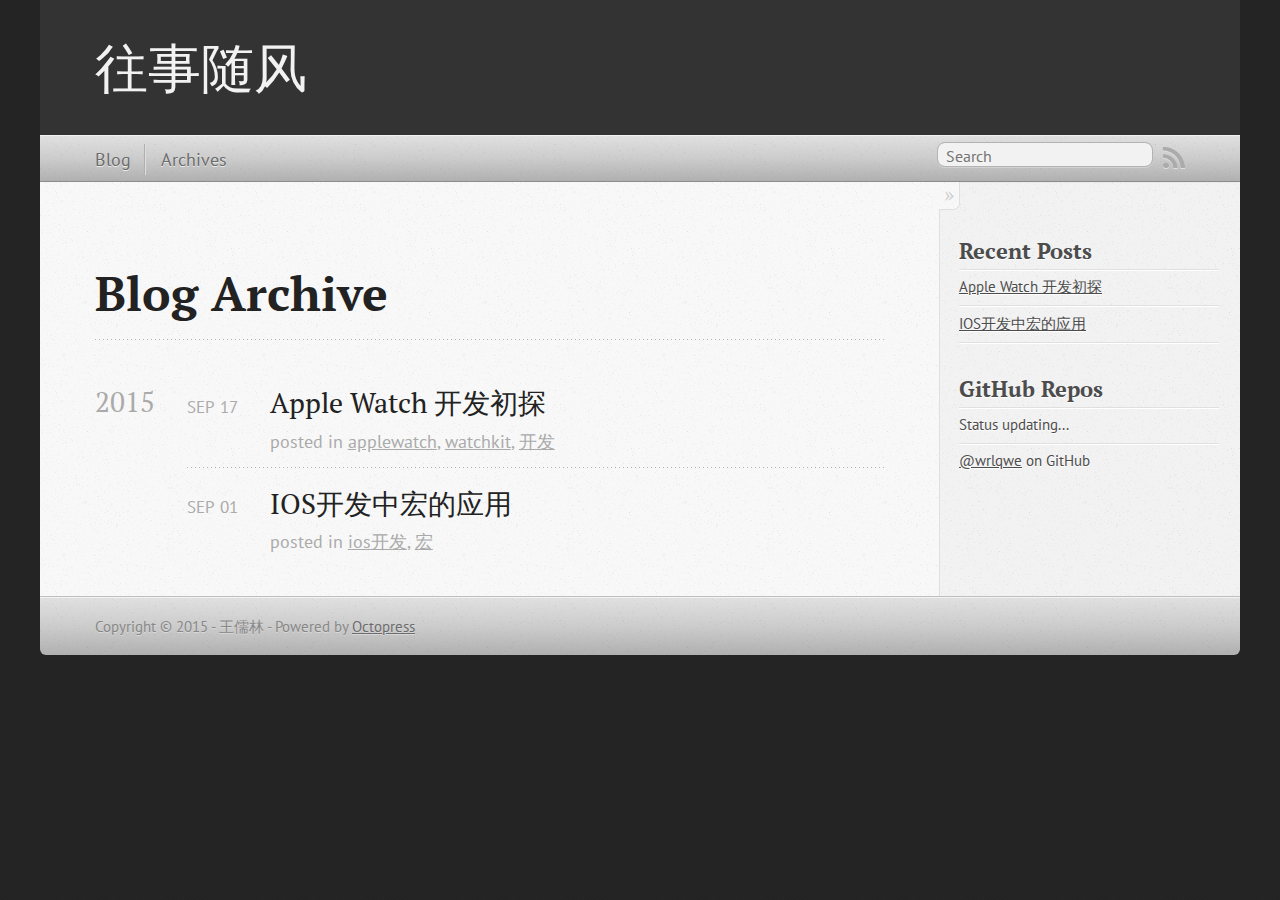
==== commit 0e1a368e: "Site updated at 2015-09-16 19:35:30 UTC" ====
--- a/blog/archives/index.html
+++ b/blog/archives/index.html
@@ -9,9 +9,9 @@
   <meta name="author" content="王儒林">
 
   
-  <meta name="description" content="Blog Archive 2015 IOS开发中宏的应用
-Sep 17 2015 posted in ios开发, 宏 Apple Watch 开发初探
-Sep 17 2015 posted in applewatch, watchkit, 开发 Recent Posts IOS开发中宏的应用 &hellip;">
+  <meta name="description" content="Blog Archive 2015 Apple Watch 开发初探
+Sep 17 2015 posted in applewatch, watchkit, 开发 IOS开发中宏的应用
+Sep 01 2015 posted in ios开发, 宏 Recent Posts Apple Watch &hellip;">
   
 
   <!-- http://t.co/dKP3o1e -->
@@ -39,8 +39,6 @@
 <body   >
   <header role="banner"><hgroup>
   <h1><a href="/">往事随风</a></h1>
-  
-    <h2>长得丑</h2>
   
 </hgroup>
 
@@ -82,11 +80,11 @@
 
 <article>
   
-<h1><a href="/blog/2015/09/17/IOS%E5%BC%80%E5%8F%91%E4%B8%AD%E5%AE%8F%E7%9A%84%E5%BA%94%E7%94%A8/">IOS开发中宏的应用</a></h1>
-<time datetime="2015-09-17T03:05:39+08:00" pubdate><span class='month'>Sep</span> <span class='day'>17</span> <span class='year'>2015</span></time>
+<h1><a href="/blog/2015/09/17/AppleWatch%E5%BC%80%E5%8F%91%E5%88%9D%E6%8E%A2/">Apple Watch 开发初探</a></h1>
+<time datetime="2015-09-17T02:57:43+08:00" pubdate><span class='month'>Sep</span> <span class='day'>17</span> <span class='year'>2015</span></time>
 
 <footer>
-  <span class="categories">posted in <a class='category' href='/blog/categories/ioskai-fa/'>ios开发</a>, <a class='category' href='/blog/categories/hong/'>宏</a></span>
+  <span class="categories">posted in <a class='category' href='/blog/categories/applewatch/'>applewatch</a>, <a class='category' href='/blog/categories/watchkit/'>watchkit</a>, <a class='category' href='/blog/categories/kai-fa/'>开发</a></span>
 </footer>
 
 
@@ -96,11 +94,11 @@
 
 <article>
   
-<h1><a href="/blog/2015/09/17/AppleWatch%E5%BC%80%E5%8F%91%E5%88%9D%E6%8E%A2/">Apple Watch 开发初探</a></h1>
-<time datetime="2015-09-17T02:57:43+08:00" pubdate><span class='month'>Sep</span> <span class='day'>17</span> <span class='year'>2015</span></time>
+<h1><a href="/blog/2015/09/01/IOS%E5%BC%80%E5%8F%91%E4%B8%AD%E5%AE%8F%E7%9A%84%E5%BA%94%E7%94%A8/">IOS开发中宏的应用</a></h1>
+<time datetime="2015-09-01T03:05:39+08:00" pubdate><span class='month'>Sep</span> <span class='day'>01</span> <span class='year'>2015</span></time>
 
 <footer>
-  <span class="categories">posted in <a class='category' href='/blog/categories/applewatch/'>applewatch</a>, <a class='category' href='/blog/categories/watchkit/'>watchkit</a>, <a class='category' href='/blog/categories/kai-fa/'>开发</a></span>
+  <span class="categories">posted in <a class='category' href='/blog/categories/ioskai-fa/'>ios开发</a>, <a class='category' href='/blog/categories/hong/'>宏</a></span>
 </footer>
 
 
@@ -120,11 +118,11 @@
   <ul id="recent_posts">
     
       <li class="post">
-        <a href="/blog/2015/09/17/IOS%E5%BC%80%E5%8F%91%E4%B8%AD%E5%AE%8F%E7%9A%84%E5%BA%94%E7%94%A8/">IOS开发中宏的应用</a>
+        <a href="/blog/2015/09/17/AppleWatch%E5%BC%80%E5%8F%91%E5%88%9D%E6%8E%A2/">Apple Watch 开发初探</a>
       </li>
     
       <li class="post">
-        <a href="/blog/2015/09/17/AppleWatch%E5%BC%80%E5%8F%91%E5%88%9D%E6%8E%A2/">Apple Watch 开发初探</a>
+        <a href="/blog/2015/09/01/IOS%E5%BC%80%E5%8F%91%E4%B8%AD%E5%AE%8F%E7%9A%84%E5%BA%94%E7%94%A8/">IOS开发中宏的应用</a>
       </li>
     
   </ul>
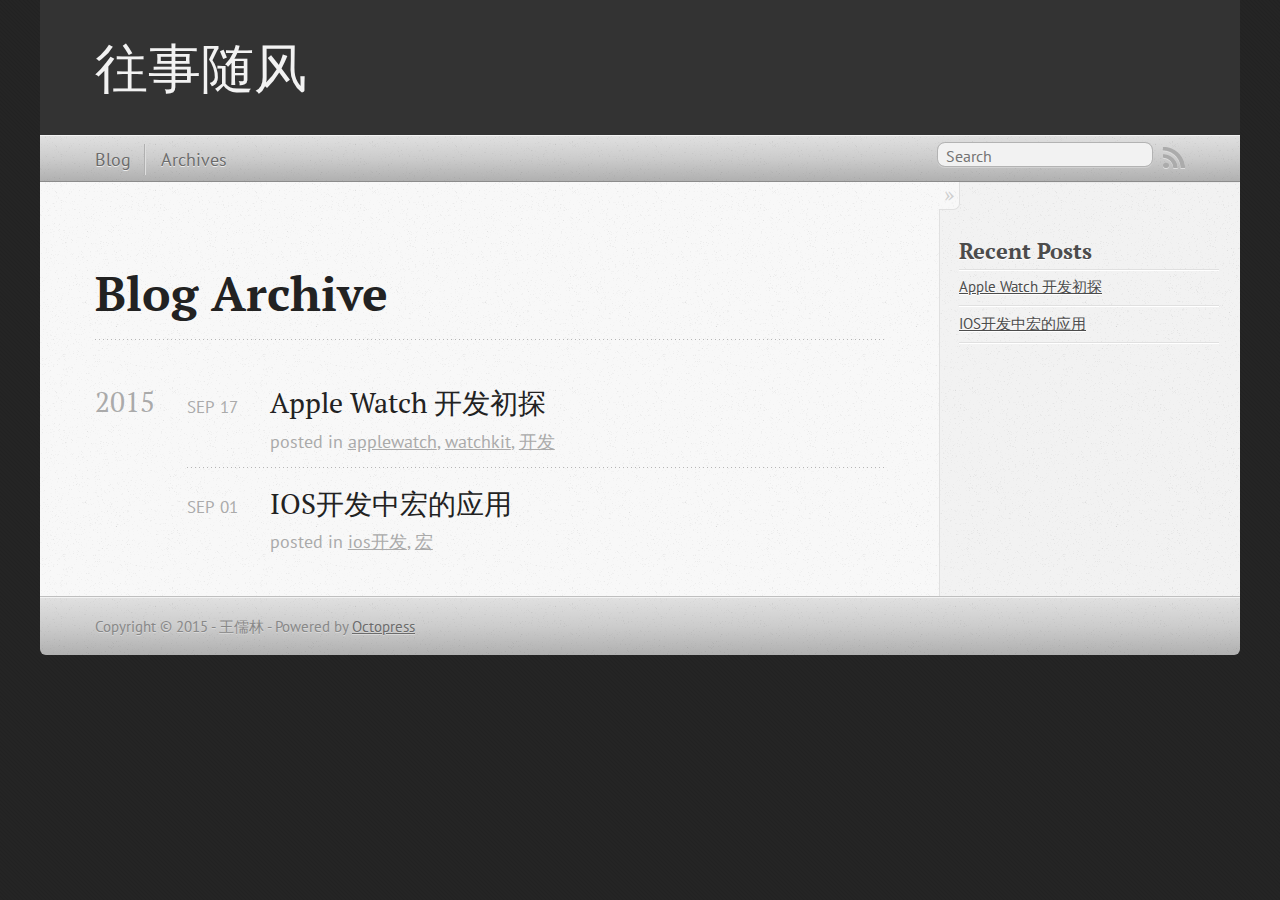
==== commit 231d4d18: "Site updated at 2015-09-18 06:33:58 UTC" ====
--- a/blog/archives/index.html
+++ b/blog/archives/index.html
@@ -128,35 +128,6 @@
   </ul>
 </section>
 
-<section>
-  <h1>GitHub Repos</h1>
-  <ul id="gh_repos">
-    <li class="loading">Status updating...</li>
-  </ul>
-  
-  <a href="https://github.com/wrlqwe">@wrlqwe</a> on GitHub
-  
-  <script type="text/javascript">
-    $(document).ready(function(){
-        if (!window.jXHR){
-            var jxhr = document.createElement('script');
-            jxhr.type = 'text/javascript';
-            jxhr.src = '/javascripts/libs/jXHR.js';
-            var s = document.getElementsByTagName('script')[0];
-            s.parentNode.insertBefore(jxhr, s);
-        }
-
-        github.showRepos({
-            user: 'wrlqwe',
-            count: 0,
-            skip_forks: true,
-            target: '#gh_repos'
-        });
-    });
-  </script>
-  <script src="/javascripts/github.js" type="text/javascript"> </script>
-</section>
-
 
 
 
@@ -174,6 +145,19 @@
 
 </footer>
   
+
+<script type="text/javascript">
+      var disqus_shortname = 'wrlqwe';
+      
+        
+        var disqus_script = 'count.js';
+      
+    (function () {
+      var dsq = document.createElement('script'); dsq.type = 'text/javascript'; dsq.async = true;
+      dsq.src = '//' + disqus_shortname + '.disqus.com/' + disqus_script;
+      (document.getElementsByTagName('head')[0] || document.getElementsByTagName('body')[0]).appendChild(dsq);
+    }());
+</script>
 
 
 
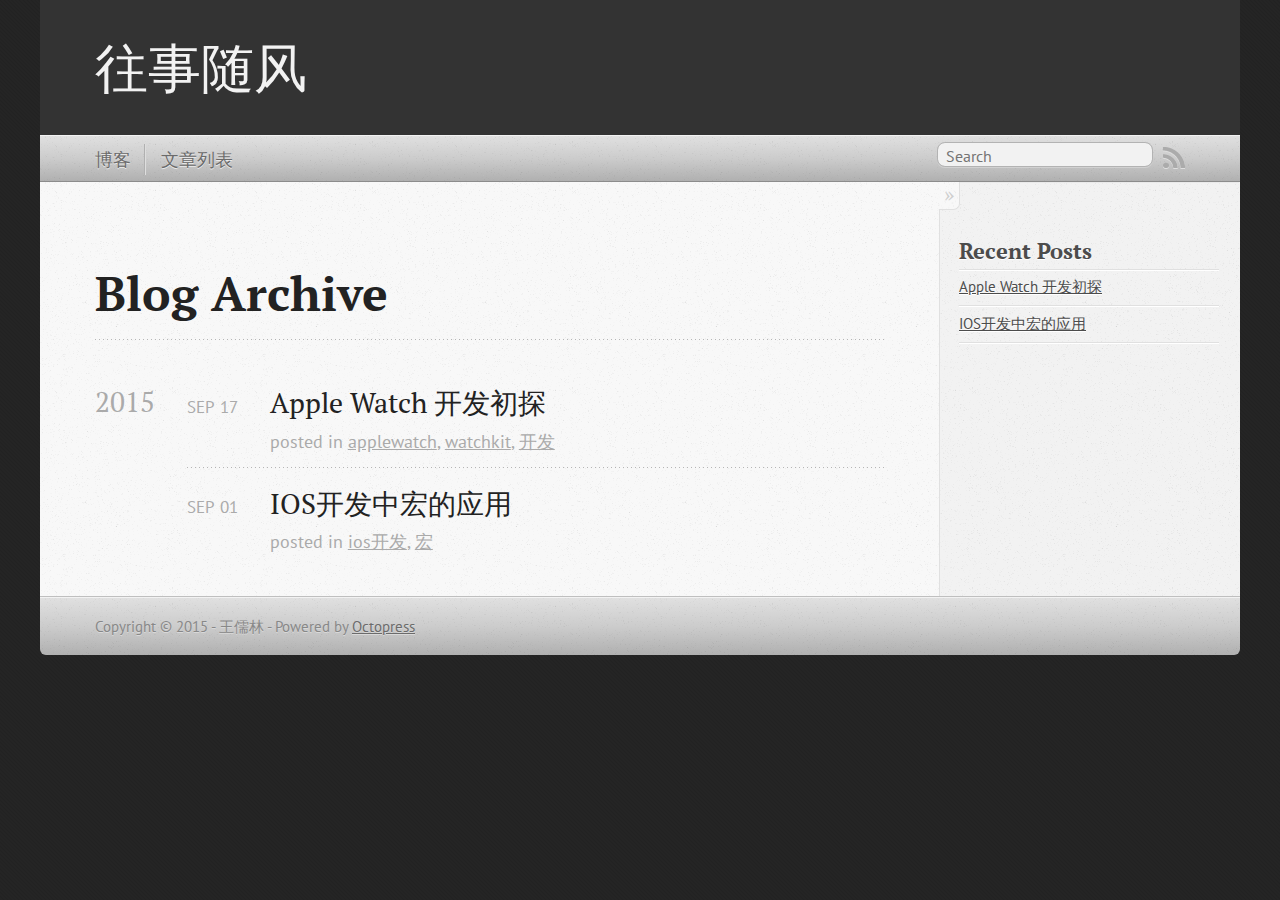
==== commit 06d5f3b4: "Site updated at 2015-09-19 02:14:54 UTC" ====
--- a/blog/archives/index.html
+++ b/blog/archives/index.html
@@ -56,8 +56,8 @@
 </form>
   
 <ul class="main-navigation">
-  <li><a href="/">Blog</a></li>
-  <li><a href="/blog/archives">Archives</a></li>
+  <li><a href="/">博客</a></li>
+  <li><a href="/blog/archives">文章列表</a></li>
 </ul>
 
 </nav>
